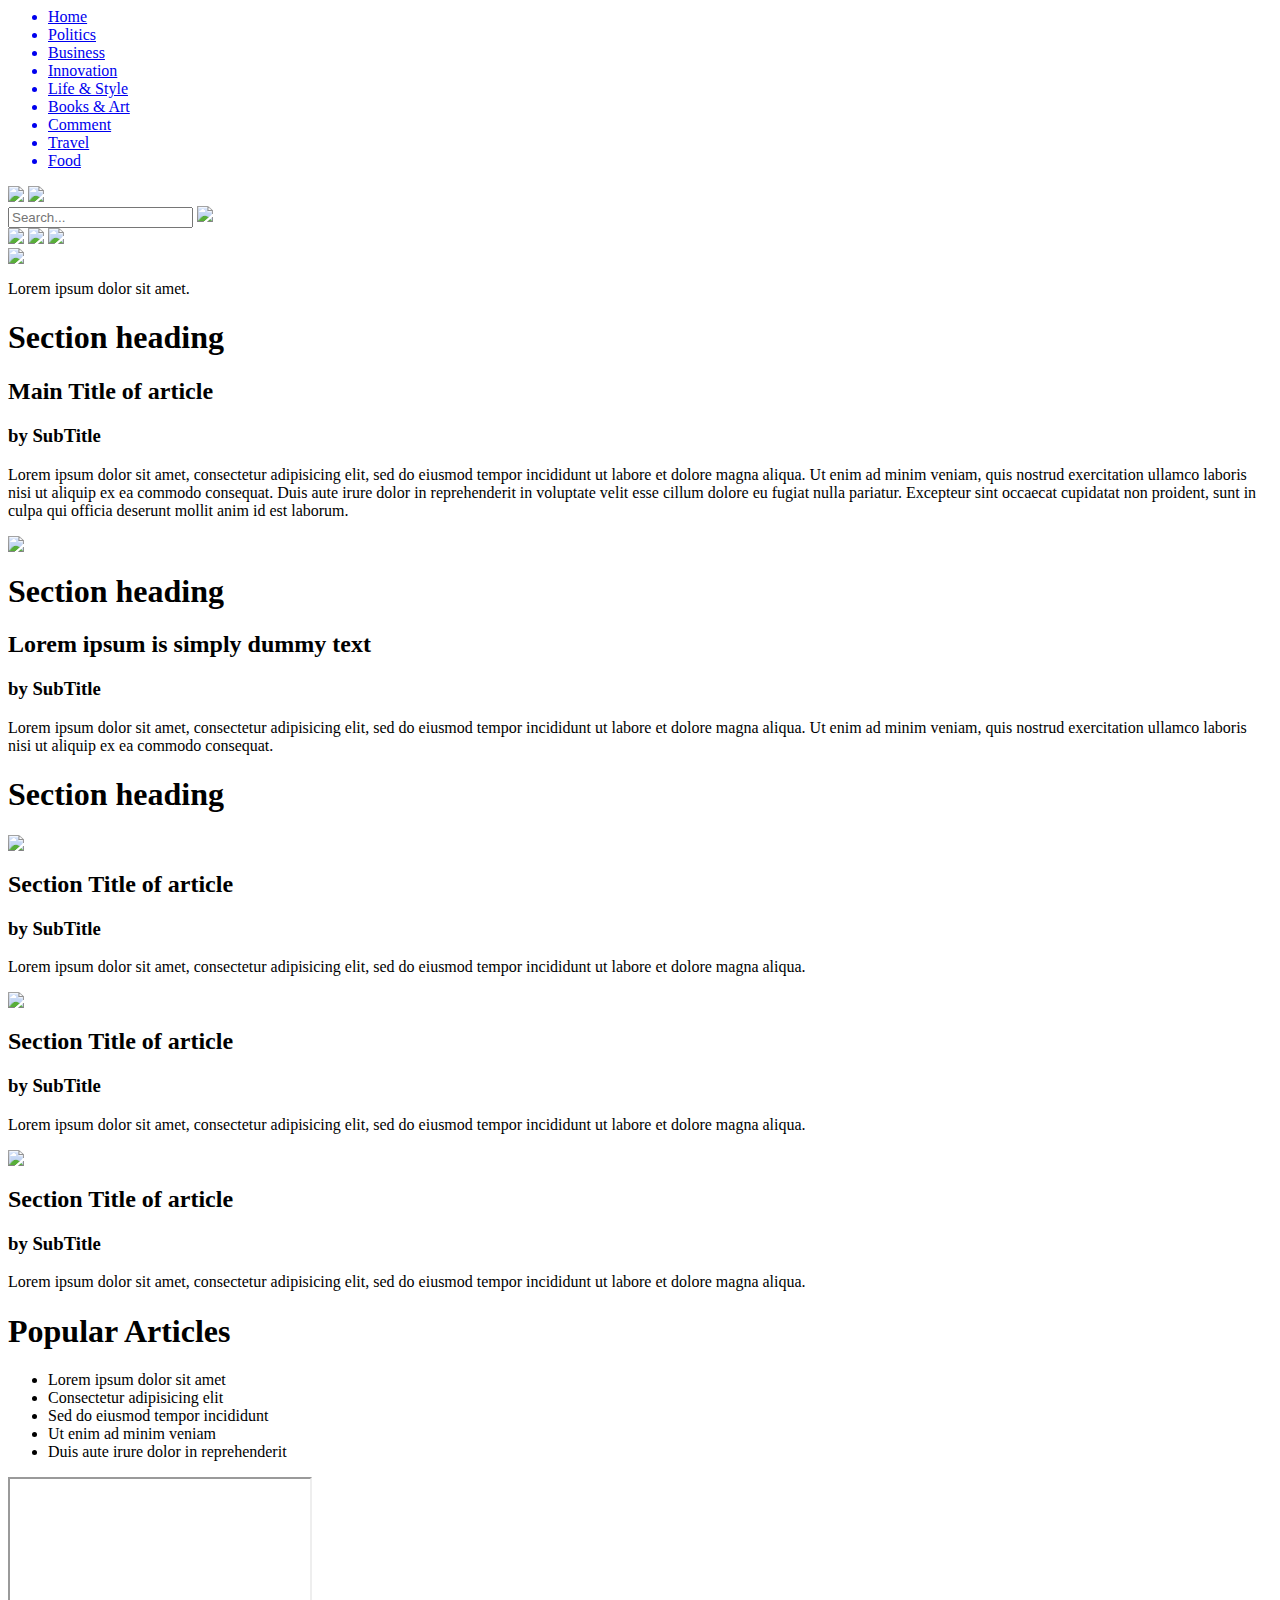
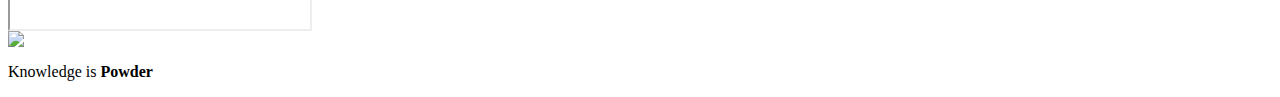
==== public/index.html @ 6d732133 "added html template files" ====
<html>
<head>
  <title>Phychedelhi</title>
  <link rel="stylesheet" type="text/css" href="assests/css/style.css">
</head>
<body>
    <nav>
    <ul>
      <a href="#"><li class="active">Home</li></a>
      <a href="#"><li>Politics</li></a>
      <a href="#"><li>Business</li></a>
      <a href="#"><li>Innovation</li></a>
      <a href="#"><li>Life & Style</li></a>
      <a href="#"><li>Books & Art</li></a>
      <a href="#"><li>Comment</li></a>
      <a href="#"><li>Travel</li></a>
      <a href="#"><li>Food</li></a>
    </ul>
  </nav>
  <div id="container">
    <header class="clearfix">
      <img src="assests/images/logo.png">
      <img src="assests/images/logo-shadow.png" class="shadow">
      <div id="search_bar">
        <input placeholder="Search...">
        <a href="#"><img src="assests/images/search.png"></a>
      </div>
      <div id="social_media">
        <a href="#"><img src="assests/images/twitter-sm.png"></a>
        <a href="#"><img src="assests/images/facebook-sm.png"></a>
        <a href="#"><img src="assests/images/pintrest-sm.png"></a>
      </div>
    </header>
    <div id="main">
      <div id="hero">
        <div id="hero_img">
          <img src="#">
          <p>Lorem ipsum dolor sit amet.</p>
          <div id="pagination">
            <div class="pagination_box page_active"></div>
            <div class="pagination_box"></div>
            <div class="pagination_box"></div>
          </div>
        </div>
      </div><!-- #hero -->
      <div id="main_article">
        <div>
          <h1>Section heading</h1>
        </div>
        <h2>Main Title of article</h2>
        <h3>by SubTitle</h3>
        <p>Lorem ipsum dolor sit amet, consectetur adipisicing elit, sed do eiusmod
        tempor incididunt ut labore et dolore magna aliqua. Ut enim ad minim veniam,
        quis nostrud exercitation ullamco laboris nisi ut aliquip ex ea commodo
        consequat. Duis aute irure dolor in reprehenderit in voluptate velit esse
        cillum dolore eu fugiat nulla pariatur. Excepteur sint occaecat cupidatat non
        proident, sunt in culpa qui officia deserunt mollit anim id est laborum.</p>
      </div><!-- #main_article -->
      <div id="main_box" class="clearfix">
        <img src="#infographic" id="infographic">
        <div id="small_article">
          <div>
            <h1>Section heading</h1>
          </div>
          <h2>Lorem ipsum is simply dummy text</h2>
          <h3>by SubTitle</h3>
          <p>Lorem ipsum dolor sit amet, consectetur adipisicing elit, sed do eiusmod tempor incididunt ut labore et dolore magna aliqua. Ut enim ad minim veniam, quis nostrud exercitation ullamco laboris nisi ut aliquip ex ea commodo consequat.</p>
        </div><!-- #small_article -->
        <div id="left_half">
          <h1>Section heading</h1>
          <div class="right_article">
            <img src="#article_image">
            <h2>Section Title of article</h2>
            <h3>by SubTitle</h3>
            <p>Lorem ipsum dolor sit amet, consectetur adipisicing elit, sed do eiusmod tempor incididunt ut labore et dolore magna aliqua.</p>
          </div>
          <div class="right_article">
            <img src="#article_image">
            <h2>Section Title of article</h2>
            <h3>by SubTitle</h3>
            <p>Lorem ipsum dolor sit amet, consectetur adipisicing elit, sed do eiusmod tempor incididunt ut labore et dolore magna aliqua.</p>
          </div>
          <div class="right_article">
            <img src="#article_image">
            <h2>Section Title of article</h2>
            <h3>by SubTitle</h3>
            <p>Lorem ipsum dolor sit amet, consectetur adipisicing elit, sed do eiusmod tempor incididunt ut labore et dolore magna aliqua.</p>
          </div>
        </div><!-- #left_half -->
        <div id="right_half">
          <h1>Popular Articles</h1>
          <ul id="pop_articles">
            <li>Lorem ipsum dolor sit amet</li>
            <li>Consectetur adipisicing elit</li>
            <li>Sed do eiusmod tempor incididunt</li>
            <li>Ut enim ad minim veniam</li>
            <li>Duis aute irure dolor in reprehenderit</li>
          </ul>
          <div id="video_box">
            <iframe src=""></iframe>
          </div>
        </div><!-- #right_half -->
      </div><!-- #main_box -->
    </div><!-- #main -->
    <footer>
      <div id="ad_banner">
        <img src="#">
      </div>
      <p>Knowledge is <strong>Powder</strong></p>
    </footer>
  </div><!-- #container -->
</body>
</html>
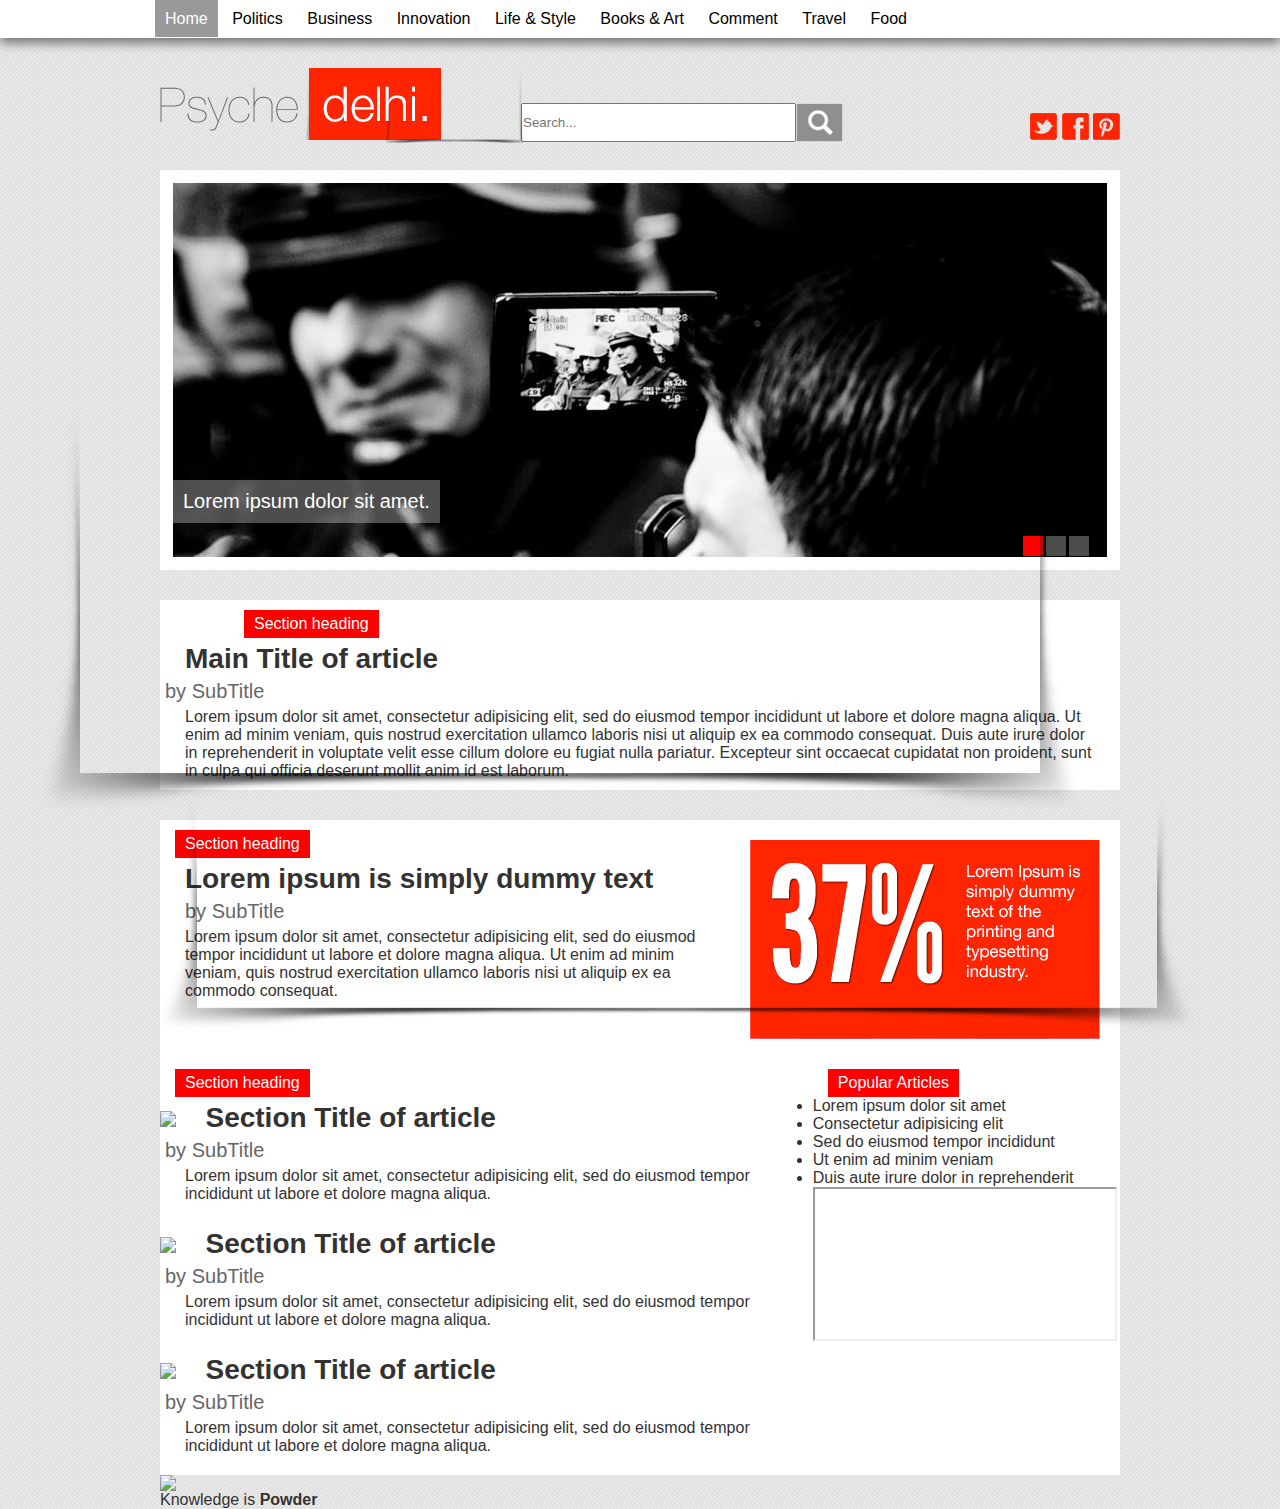
==== commit 2ee78d2d: "html template building" ====
--- a/public/index.html
+++ b/public/index.html
@@ -1,7 +1,7 @@
 <html>
 <head>
   <title>Phychedelhi</title>
-  <link rel="stylesheet" type="text/css" href="assests/css/style.css">
+  <link rel="stylesheet" type="text/css" href="css/style.css">
 </head>
 <body>
     <nav>
@@ -19,22 +19,22 @@
   </nav>
   <div id="container">
     <header class="clearfix">
-      <img src="assests/images/logo.png">
-      <img src="assests/images/logo-shadow.png" class="shadow">
+      <img src="img/logo.png">
+      <img src="img/logo-shadow.png" class="shadow">
       <div id="search_bar">
         <input placeholder="Search...">
-        <a href="#"><img src="assests/images/search.png"></a>
+        <a href="#"><img src="img/search.png"></a>
       </div>
       <div id="social_media">
-        <a href="#"><img src="assests/images/twitter-sm.png"></a>
-        <a href="#"><img src="assests/images/facebook-sm.png"></a>
-        <a href="#"><img src="assests/images/pintrest-sm.png"></a>
+        <a href="#"><img src="img/twitter-sm.png"></a>
+        <a href="#"><img src="img/facebook-sm.png"></a>
+        <a href="#"><img src="img/pintrest-sm.png"></a>
       </div>
     </header>
     <div id="main">
       <div id="hero">
         <div id="hero_img">
-          <img src="#">
+          <img src="img/hero-picture.jpg">
           <p>Lorem ipsum dolor sit amet.</p>
           <div id="pagination">
             <div class="pagination_box page_active"></div>
@@ -43,6 +43,7 @@
           </div>
         </div>
       </div><!-- #hero -->
+      <img id="hero-shadow" src="img/hero-shadow.png">
       <div id="main_article">
         <div>
           <h1>Section heading</h1>
@@ -56,8 +57,9 @@
         cillum dolore eu fugiat nulla pariatur. Excepteur sint occaecat cupidatat non
         proident, sunt in culpa qui officia deserunt mollit anim id est laborum.</p>
       </div><!-- #main_article -->
+      <img id="main_article-shadow" src="img/article1-shadow.png">
       <div id="main_box" class="clearfix">
-        <img src="#infographic" id="infographic">
+        <img src="img/infographic.png" id="infographic">
         <div id="small_article">
           <div>
             <h1>Section heading</h1>
--- a/public/css/style.css
+++ b/public/css/style.css
@@ -0,0 +1,169 @@
+.clearfix:after {
+     visibility: hidden;
+     display: block;
+     font-size: 0;
+     content: " ";
+     clear: both;
+     height: 0;
+}
+* {
+  margin: 0;
+  padding: 0;
+}
+body {
+  background: url("../img/bg.gif");
+  font-family: "HelveticaNeue-Light", "Helvetica Neue Light", "Helvetica Neue", Helvetica, Arial, "Lucida Grande", sans-serif;
+  color: #333232;
+}
+/***** NAV ******/
+nav{
+  padding: 10px;
+  background: #fff;
+  box-shadow: 0 5px 10px rgba(0,0,0,.5);
+}
+nav ul {
+  width: 970;
+  margin: 0 auto;
+}
+nav ul li {
+  display: inline;
+  padding: 10px;
+}
+nav ul a {
+  text-decoration: none;
+  color: black;
+}
+nav ul a li.active {
+  background: #999;
+  color: white;
+}
+#container {
+  width: 960;
+  margin: 0 auto;
+}
+/****** HEADER ******/
+header > img {
+  float: left;
+  margin:30px 30px 30px 0;
+}
+header > img.shadow {
+  position: absolute;
+  left: 384px;
+  top: 41px;
+}
+header div#search_bar {
+  float: left;
+  margin-top: 65px;
+  margin-left:50px; 
+}
+#search_bar input {
+  height: 39px;
+  width: 275px;
+  float: left
+}
+header div#social_media {
+  float: right;
+  margin-top: 75px;
+}
+
+/******** MAIN *******/
+
+#hero {
+  background-color: white;
+  height: 400px;
+}
+#hero-shadow {
+  position: absolute;
+  bottom: 90px;
+  right: 203px;
+}
+#hero_img img {
+  margin: 13px;
+}
+#hero_img p {
+  position: relative;
+  bottom: 90px;
+  left: 13px;
+  background: rgba(255,255,255,.3);
+  color: white;
+  display: inline-block;
+  font-size: 20px;
+  padding: 10px;
+}
+#pagination {
+  position: relative;
+  bottom: 77px;
+  left: 863px;
+}
+div.pagination_box {
+  height: 20px;
+  width: 20px;
+  float: left;
+  margin-right: 3px; 
+  background: rgba(255,255,255,.3);
+}
+div .page_active {
+  background: red;
+}
+
+#main_article {
+  margin-top: 30px;
+  background: white;
+}
+#main_article-shadow {
+  position: absolute;
+}
+
+h1 {
+  margin: 10px 0 0 15px;
+  padding: 5px 10px;
+  background: red;
+  display: inline-block;
+  font-size: 16px;
+  font-weight: normal;
+  color: white;
+}
+h2 {
+  display: inline-block;
+  font-size: 28px;
+  font-weight: bold;
+  margin: 5px 0 0 25px
+}
+h3 {
+  display: inline-block;
+  font-size: 20px;
+  font-weight: lighter;
+  margin: 5px 15px 0 5px;
+  color: #666;
+}
+ #main_article  p {
+  margin: 5px 25px 10px 25px;
+  padding-bottom:10px;
+}
+#main_box {
+  background: white;
+  margin-top: 30px;
+}
+#infographic {
+  float: right;
+  margin: 20px;
+}
+ #main_box  p {
+  margin: 5px 25px 10px 25px;
+  padding-bottom:10px;
+}
+#small_article h2 , h3 {
+  display: block;
+}
+#small_article h3 {
+  margin-left: 25px;
+}
+
+#right_half {
+  float: right;
+  width: 32%;
+}
+#left_half {
+  float: left;
+  width: 68%;
+}
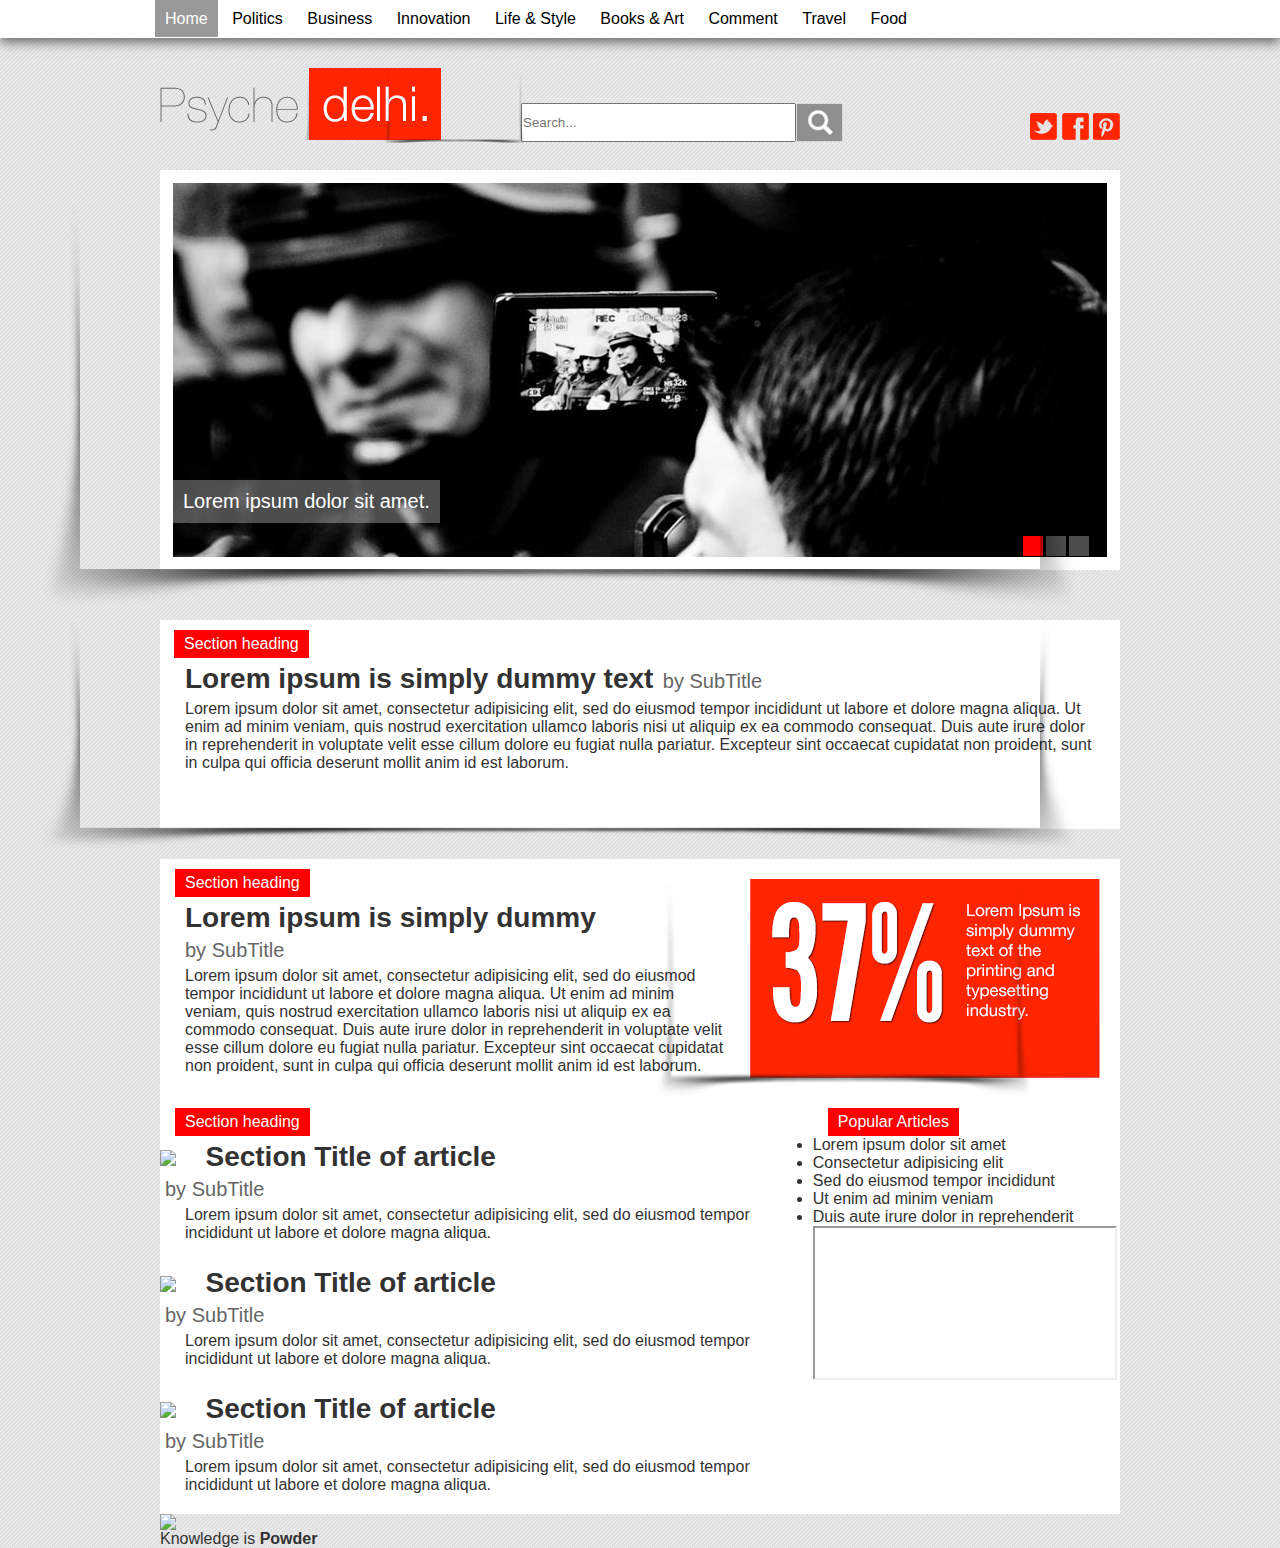
==== commit 4ea7f4e9: "added shadow for main article and infographic" ====
--- a/public/index.html
+++ b/public/index.html
@@ -48,7 +48,7 @@
         <div>
           <h1>Section heading</h1>
         </div>
-        <h2>Main Title of article</h2>
+        <h2>Lorem ipsum is simply dummy text</h2>
         <h3>by SubTitle</h3>
         <p>Lorem ipsum dolor sit amet, consectetur adipisicing elit, sed do eiusmod
         tempor incididunt ut labore et dolore magna aliqua. Ut enim ad minim veniam,
@@ -60,13 +60,14 @@
       <img id="main_article-shadow" src="img/article1-shadow.png">
       <div id="main_box" class="clearfix">
         <img src="img/infographic.png" id="infographic">
+        <img id="infographic-shadow" src="img/infographic-shadow.png">
         <div id="small_article">
           <div>
             <h1>Section heading</h1>
           </div>
-          <h2>Lorem ipsum is simply dummy text</h2>
+          <h2>Lorem ipsum is simply dummy</h2>
           <h3>by SubTitle</h3>
-          <p>Lorem ipsum dolor sit amet, consectetur adipisicing elit, sed do eiusmod tempor incididunt ut labore et dolore magna aliqua. Ut enim ad minim veniam, quis nostrud exercitation ullamco laboris nisi ut aliquip ex ea commodo consequat.</p>
+          <p>Lorem ipsum dolor sit amet, consectetur adipisicing elit, sed do eiusmod tempor incididunt ut labore et dolore magna aliqua. Ut enim ad minim veniam, quis nostrud exercitation ullamco laboris nisi ut aliquip ex ea commodo consequat. Duis aute irure dolor in reprehenderit in voluptate velit esse cillum dolore eu fugiat nulla pariatur. Excepteur sint occaecat cupidatat non proident, sunt in culpa qui officia deserunt mollit anim id est laborum.</p>
         </div><!-- #small_article -->
         <div id="left_half">
           <h1>Section heading</h1>
--- a/public/css/style.css
+++ b/public/css/style.css
@@ -28,12 +28,21 @@
 nav ul li {
   display: inline;
   padding: 10px;
+  -webkit-transition: background .2s;
+  -moz-transition: background .2s;
+  -o-transition: background .2s;
+  -ms-transition: background .2s;
+  transition: background .2s;
 }
 nav ul a {
   text-decoration: none;
   color: black;
 }
 nav ul a li.active {
+  background: #999;
+  color: white;
+}
+nav ul a li:hover {
   background: #999;
   color: white;
 }
@@ -74,7 +83,7 @@
 }
 #hero-shadow {
   position: absolute;
-  bottom: 90px;
+  top: 205px;
   right: 203px;
 }
 #hero_img img {
@@ -107,11 +116,21 @@
 }
 
 #main_article {
-  margin-top: 30px;
+  margin-top: 50px;
   background: white;
+  height: 209px;
 }
 #main_article-shadow {
   position: absolute;
+  right: 203px;
+  top: 620px;
+}
+#main_article div h1 {
+  position: relative;
+  right: 70px;
+}
+#main_article h3 {
+  display: inline-block;
 }
 
 h1 {
@@ -148,6 +167,11 @@
   float: right;
   margin: 20px;
 }
+#infographic-shadow {
+  position: absolute;
+  right: 251px;
+  top: 884px;
+}
  #main_box  p {
   margin: 5px 25px 10px 25px;
   padding-bottom:10px;
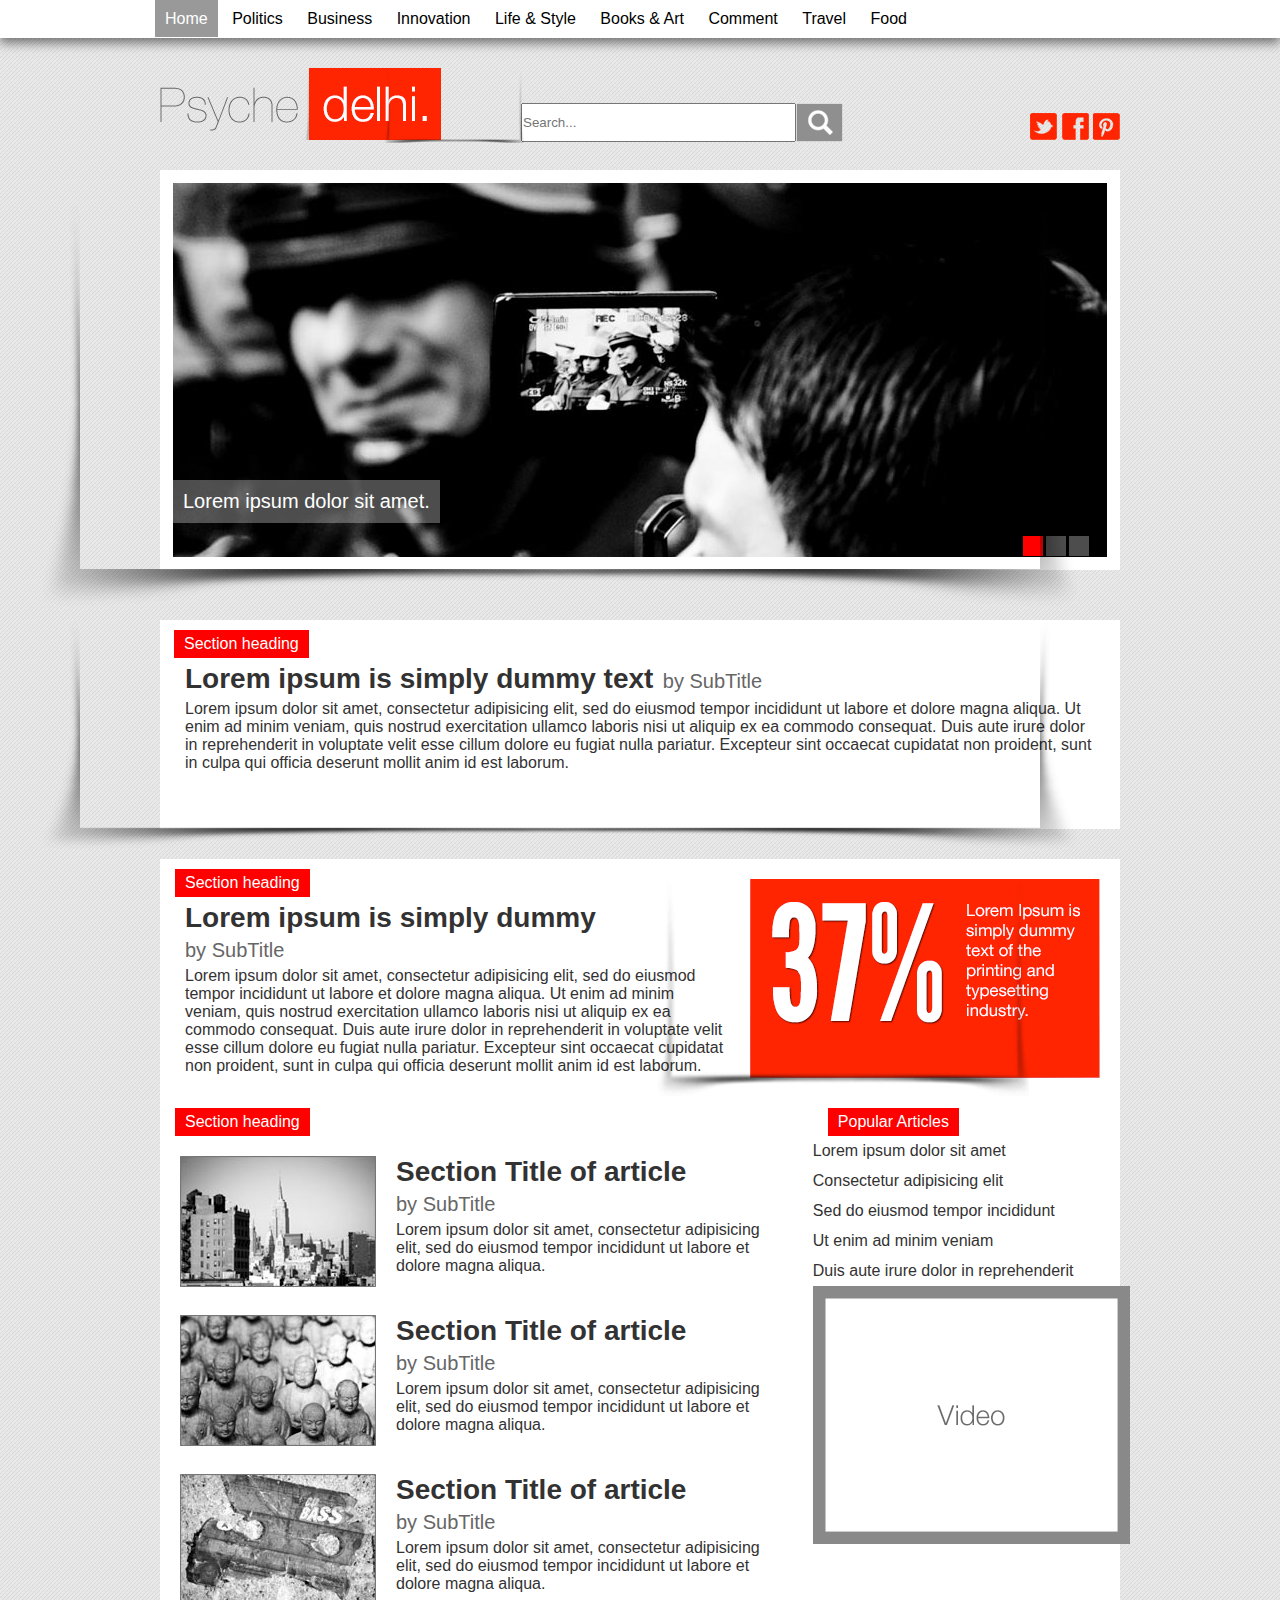
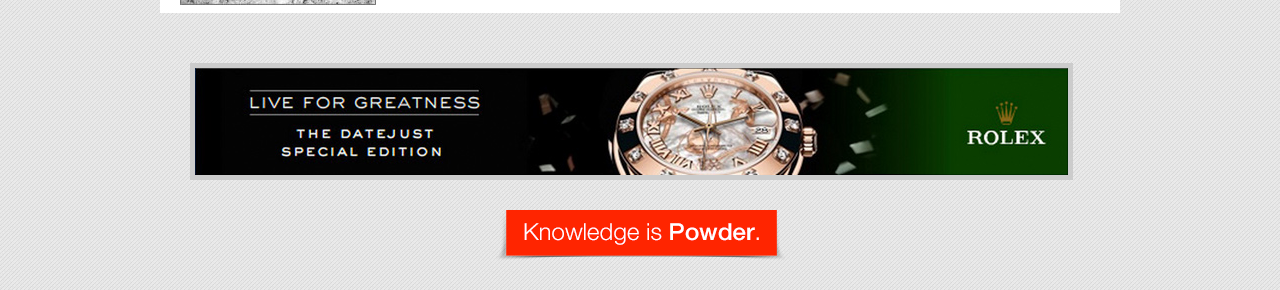
==== commit 71963112: "added pictures" ====
--- a/public/index.html
+++ b/public/index.html
@@ -71,20 +71,21 @@
         </div><!-- #small_article -->
         <div id="left_half">
           <h1>Section heading</h1>
-          <div class="right_article">
-            <img src="#article_image">
+          <div class="left_article">
+            <img src="img/article3.jpg">
+              <h2>Section Title of article</h2>
+              <h3>by SubTitle</h3>
+              <p>Lorem ipsum dolor sit amet, consectetur adipisicing elit, sed do eiusmod tempor incididunt ut labore et dolore magna aliqua.</p>
+
+          </div>
+          <div class="left_article">
+            <img src="img/article4.jpg">
             <h2>Section Title of article</h2>
             <h3>by SubTitle</h3>
             <p>Lorem ipsum dolor sit amet, consectetur adipisicing elit, sed do eiusmod tempor incididunt ut labore et dolore magna aliqua.</p>
           </div>
-          <div class="right_article">
-            <img src="#article_image">
-            <h2>Section Title of article</h2>
-            <h3>by SubTitle</h3>
-            <p>Lorem ipsum dolor sit amet, consectetur adipisicing elit, sed do eiusmod tempor incididunt ut labore et dolore magna aliqua.</p>
-          </div>
-          <div class="right_article">
-            <img src="#article_image">
+          <div class="left_article">
+            <img src="img/article5.jpg">
             <h2>Section Title of article</h2>
             <h3>by SubTitle</h3>
             <p>Lorem ipsum dolor sit amet, consectetur adipisicing elit, sed do eiusmod tempor incididunt ut labore et dolore magna aliqua.</p>
@@ -100,16 +101,16 @@
             <li>Duis aute irure dolor in reprehenderit</li>
           </ul>
           <div id="video_box">
-            <iframe src=""></iframe>
+            <img src="img/video.png">
           </div>
         </div><!-- #right_half -->
       </div><!-- #main_box -->
     </div><!-- #main -->
     <footer>
       <div id="ad_banner">
-        <img src="#">
+        <img src="img/ad_banner.jpg">
       </div>
-      <p>Knowledge is <strong>Powder</strong></p>
+      <img src="img/knowledge_powder.png">
     </footer>
   </div><!-- #container -->
 </body>
--- a/public/css/style.css
+++ b/public/css/style.css
@@ -172,7 +172,7 @@
   right: 251px;
   top: 884px;
 }
- #main_box  p {
+#main_box p {
   margin: 5px 25px 10px 25px;
   padding-bottom:10px;
 }
@@ -182,12 +182,36 @@
 #small_article h3 {
   margin-left: 25px;
 }
-
+#left_half {
+  float: left;
+  width: 68%;
+}
+.left_article h2 {
+  margin-top: 20px;
+  margin-left:0;
+}
+.left_article img {
+  float: left;
+  margin: 20px 20px 0 20px;
+}
+.pull-left {
+  float: left;
+}
 #right_half {
   float: right;
   width: 32%;
 }
-#left_half {
-  float: left;
-  width: 68%;
-}
+#pop_articles {
+  list-style: none;
+  line-height: 30px;
+}
+footer {
+  margin: 50px 0 30px 0;
+  text-align: center;
+}
+footer #ad_banner {
+  margin: 30px;
+  background: #ccc;
+  padding: 5px;
+  width: 873px;
+}
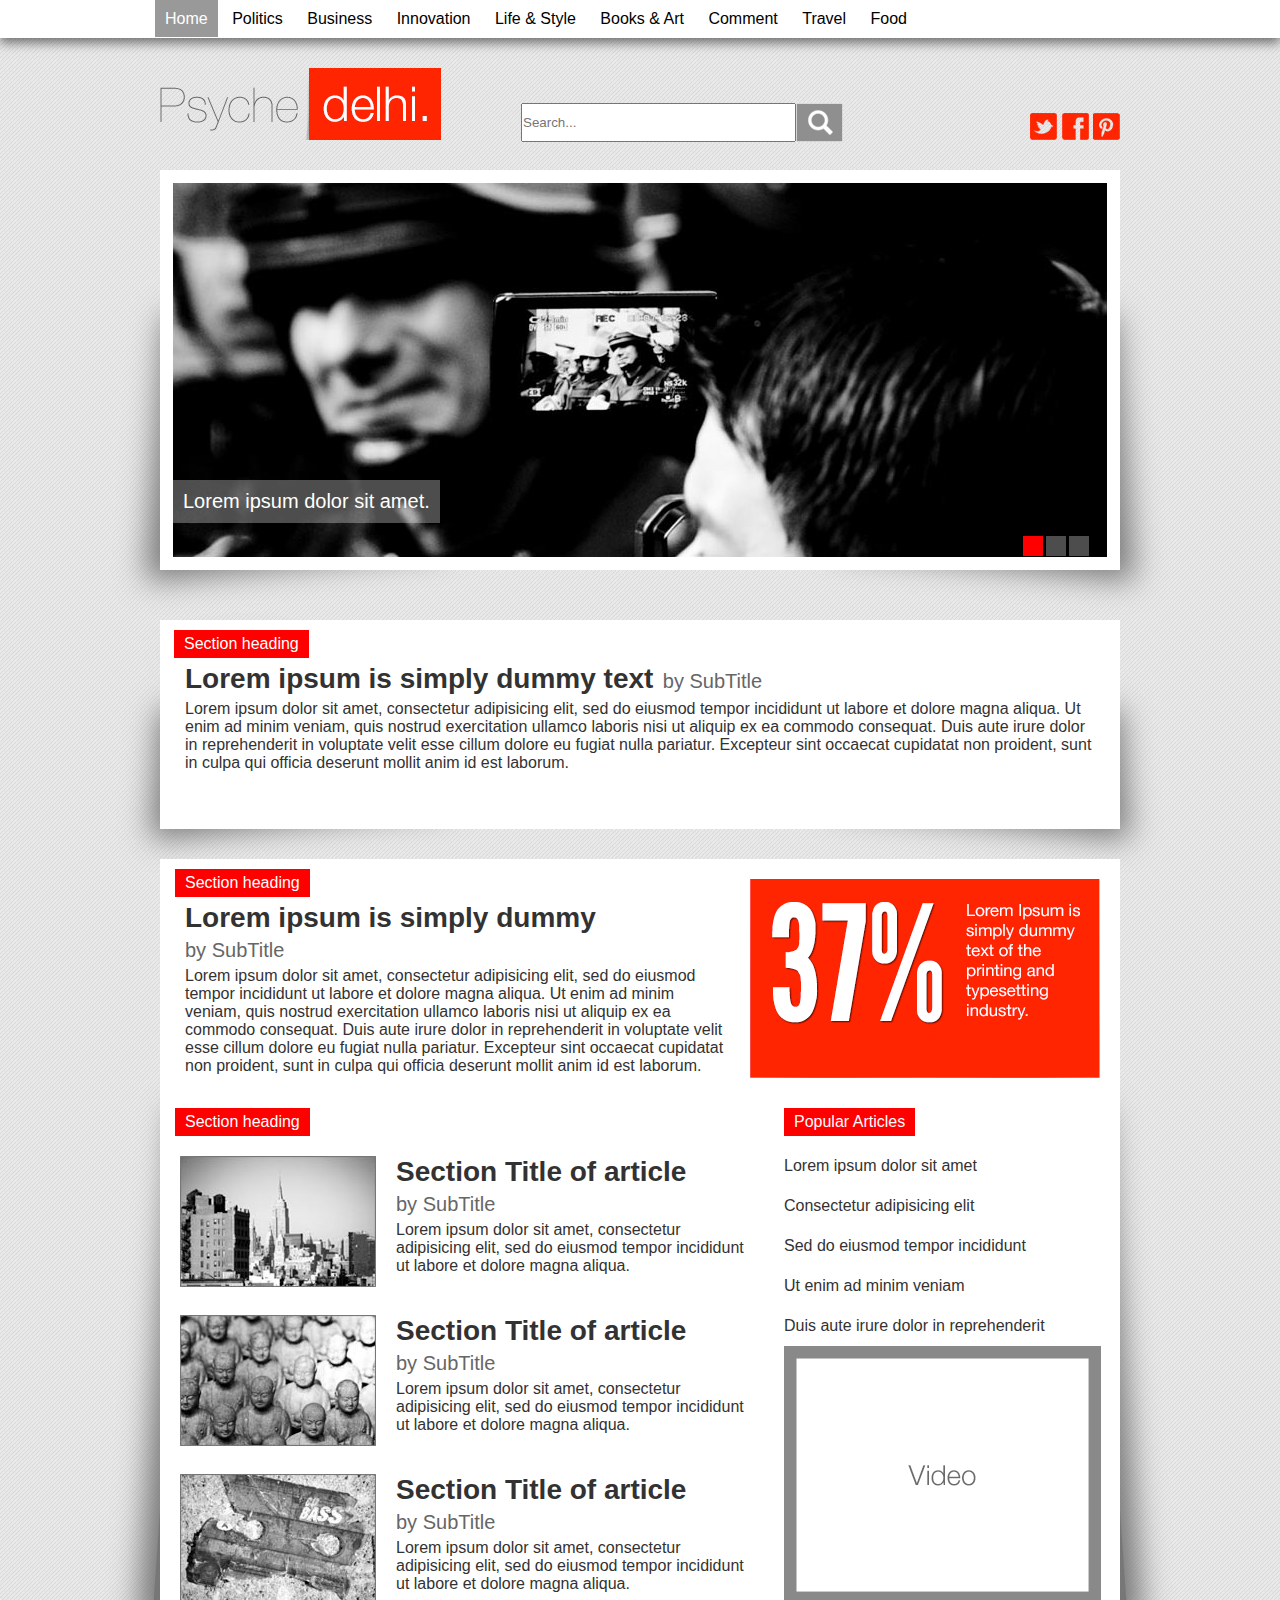
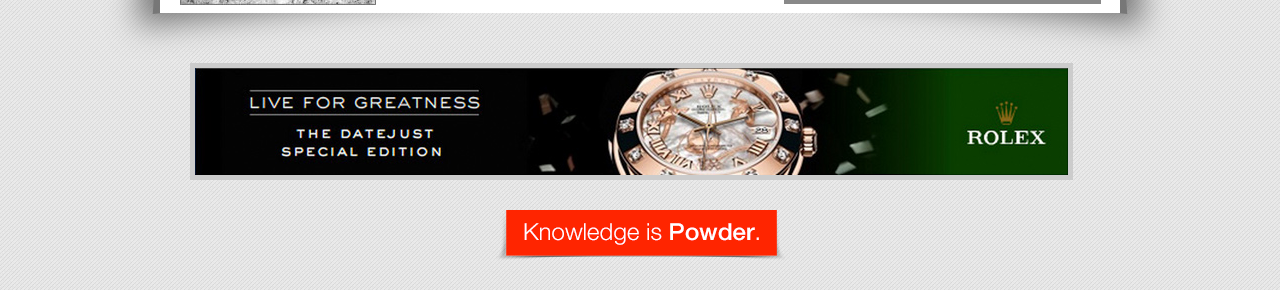
==== commit a3ad8398: "added shadow in css" ====
--- a/public/index.html
+++ b/public/index.html
@@ -20,7 +20,6 @@
   <div id="container">
     <header class="clearfix">
       <img src="img/logo.png">
-      <img src="img/logo-shadow.png" class="shadow">
       <div id="search_bar">
         <input placeholder="Search...">
         <a href="#"><img src="img/search.png"></a>
@@ -32,7 +31,7 @@
       </div>
     </header>
     <div id="main">
-      <div id="hero">
+      <div id="hero" class="shadow">
         <div id="hero_img">
           <img src="img/hero-picture.jpg">
           <p>Lorem ipsum dolor sit amet.</p>
@@ -43,10 +42,9 @@
           </div>
         </div>
       </div><!-- #hero -->
-      <img id="hero-shadow" src="img/hero-shadow.png">
-      <div id="main_article">
+      <div id="main_article" class="shadow">
         <div>
-          <h1>Section heading</h1>
+          <h1 class="shadow">Section heading</h1>
         </div>
         <h2>Lorem ipsum is simply dummy text</h2>
         <h3>by SubTitle</h3>
@@ -57,10 +55,11 @@
         cillum dolore eu fugiat nulla pariatur. Excepteur sint occaecat cupidatat non
         proident, sunt in culpa qui officia deserunt mollit anim id est laborum.</p>
       </div><!-- #main_article -->
-      <img id="main_article-shadow" src="img/article1-shadow.png">
+      <div id="main_box_wrapper" class="shadow">
       <div id="main_box" class="clearfix">
-        <img src="img/infographic.png" id="infographic">
-        <img id="infographic-shadow" src="img/infographic-shadow.png">
+        <div id="infographic">
+          <img src="img/infographic.png" class="shadow">
+        </div>
         <div id="small_article">
           <div>
             <h1>Section heading</h1>
@@ -73,10 +72,9 @@
           <h1>Section heading</h1>
           <div class="left_article">
             <img src="img/article3.jpg">
-              <h2>Section Title of article</h2>
-              <h3>by SubTitle</h3>
-              <p>Lorem ipsum dolor sit amet, consectetur adipisicing elit, sed do eiusmod tempor incididunt ut labore et dolore magna aliqua.</p>
-
+            <h2>Section Title of article</h2>
+            <h3>by SubTitle</h3>
+            <p>Lorem ipsum dolor sit amet, consectetur adipisicing elit, sed do eiusmod tempor incididunt ut labore et dolore magna aliqua.</p>
           </div>
           <div class="left_article">
             <img src="img/article4.jpg">
@@ -106,6 +104,7 @@
         </div><!-- #right_half -->
       </div><!-- #main_box -->
     </div><!-- #main -->
+    </div>
     <footer>
       <div id="ad_banner">
         <img src="img/ad_banner.jpg">
--- a/public/css/style.css
+++ b/public/css/style.css
@@ -1,11 +1,14 @@
 .clearfix:after {
-     visibility: hidden;
-     display: block;
-     font-size: 0;
-     content: " ";
-     clear: both;
-     height: 0;
-}
+  visibility: hidden;
+  display: block;
+  font-size: 0;
+  content: " ";
+  clear: both;
+  height: 0;
+}
+/*.shadow {
+  box-shadow: 
+}*/
 * {
   margin: 0;
   padding: 0;
@@ -54,11 +57,7 @@
 header > img {
   float: left;
   margin:30px 30px 30px 0;
-}
-header > img.shadow {
-  position: absolute;
-  left: 384px;
-  top: 41px;
+  z-index: 1;
 }
 header div#search_bar {
   float: left;
@@ -81,11 +80,6 @@
   background-color: white;
   height: 400px;
 }
-#hero-shadow {
-  position: absolute;
-  top: 205px;
-  right: 203px;
-}
 #hero_img img {
   margin: 13px;
 }
@@ -159,6 +153,9 @@
   margin: 5px 25px 10px 25px;
   padding-bottom:10px;
 }
+#main_box_wrapper {
+  position: relative;
+}
 #main_box {
   background: white;
   margin-top: 30px;
@@ -167,11 +164,6 @@
   float: right;
   margin: 20px;
 }
-#infographic-shadow {
-  position: absolute;
-  right: 251px;
-  top: 884px;
-}
 #main_box p {
   margin: 5px 25px 10px 25px;
   padding-bottom:10px;
@@ -184,7 +176,7 @@
 }
 #left_half {
   float: left;
-  width: 68%;
+  width: 65%;
 }
 .left_article h2 {
   margin-top: 20px;
@@ -199,11 +191,18 @@
 }
 #right_half {
   float: right;
-  width: 32%;
+  width: 35%;
+}
+#right_half h1 {
+  margin: 10px 0;
 }
 #pop_articles {
   list-style: none;
-  line-height: 30px;
+  line-height: 40px;
+}
+#video_box {
+
+  margin-right: 0px;
 }
 footer {
   margin: 50px 0 30px 0;
@@ -215,3 +214,47 @@
   padding: 5px;
   width: 873px;
 }
+
+
+
+
+/*==================================================
+ * shadow
+ * ===============================================*/
+.shadow
+{
+  position: relative;
+}
+.shadow:before, .shadow:after
+{
+  z-index: -1;
+  position: absolute;
+  content: "";
+  bottom: 18px;
+  left: 10px;
+  width: 80%;
+  top: 30%;
+  max-width:300px;
+  background: #777;
+  -webkit-box-shadow: -15px 10px 30px #777;
+  -moz-box-shadow: -15px 10px 30px #777;
+  box-shadow: -15px 10px 30px #777;
+  -webkit-transform: rotate(-6deg) skew(-10deg);
+  -moz-transform: rotate(-6deg) skew(-10deg);
+  -o-transform: rotate(-6deg) skew(-10deg);
+  -ms-transform: rotate(-6deg) skew(-10deg);
+  transform: rotate(-6deg) skew(-10deg);
+}
+.shadow:after
+{
+  -webkit-box-shadow: 15px 10px 30px #777;
+  -moz-box-shadow: 15px 10px 30px #777;
+  box-shadow: 15px 10px 30px #777;
+  -webkit-transform: rotate(6deg) skew(10deg);
+  -moz-transform: rotate(6deg) skew(10deg);
+  -o-transform: rotate(6deg) skew(10deg);
+  -ms-transform: rotate(6deg) skew(10deg);
+  transform: rotate(6deg) skew(10deg);
+  right: 10px;
+  left: auto;
+}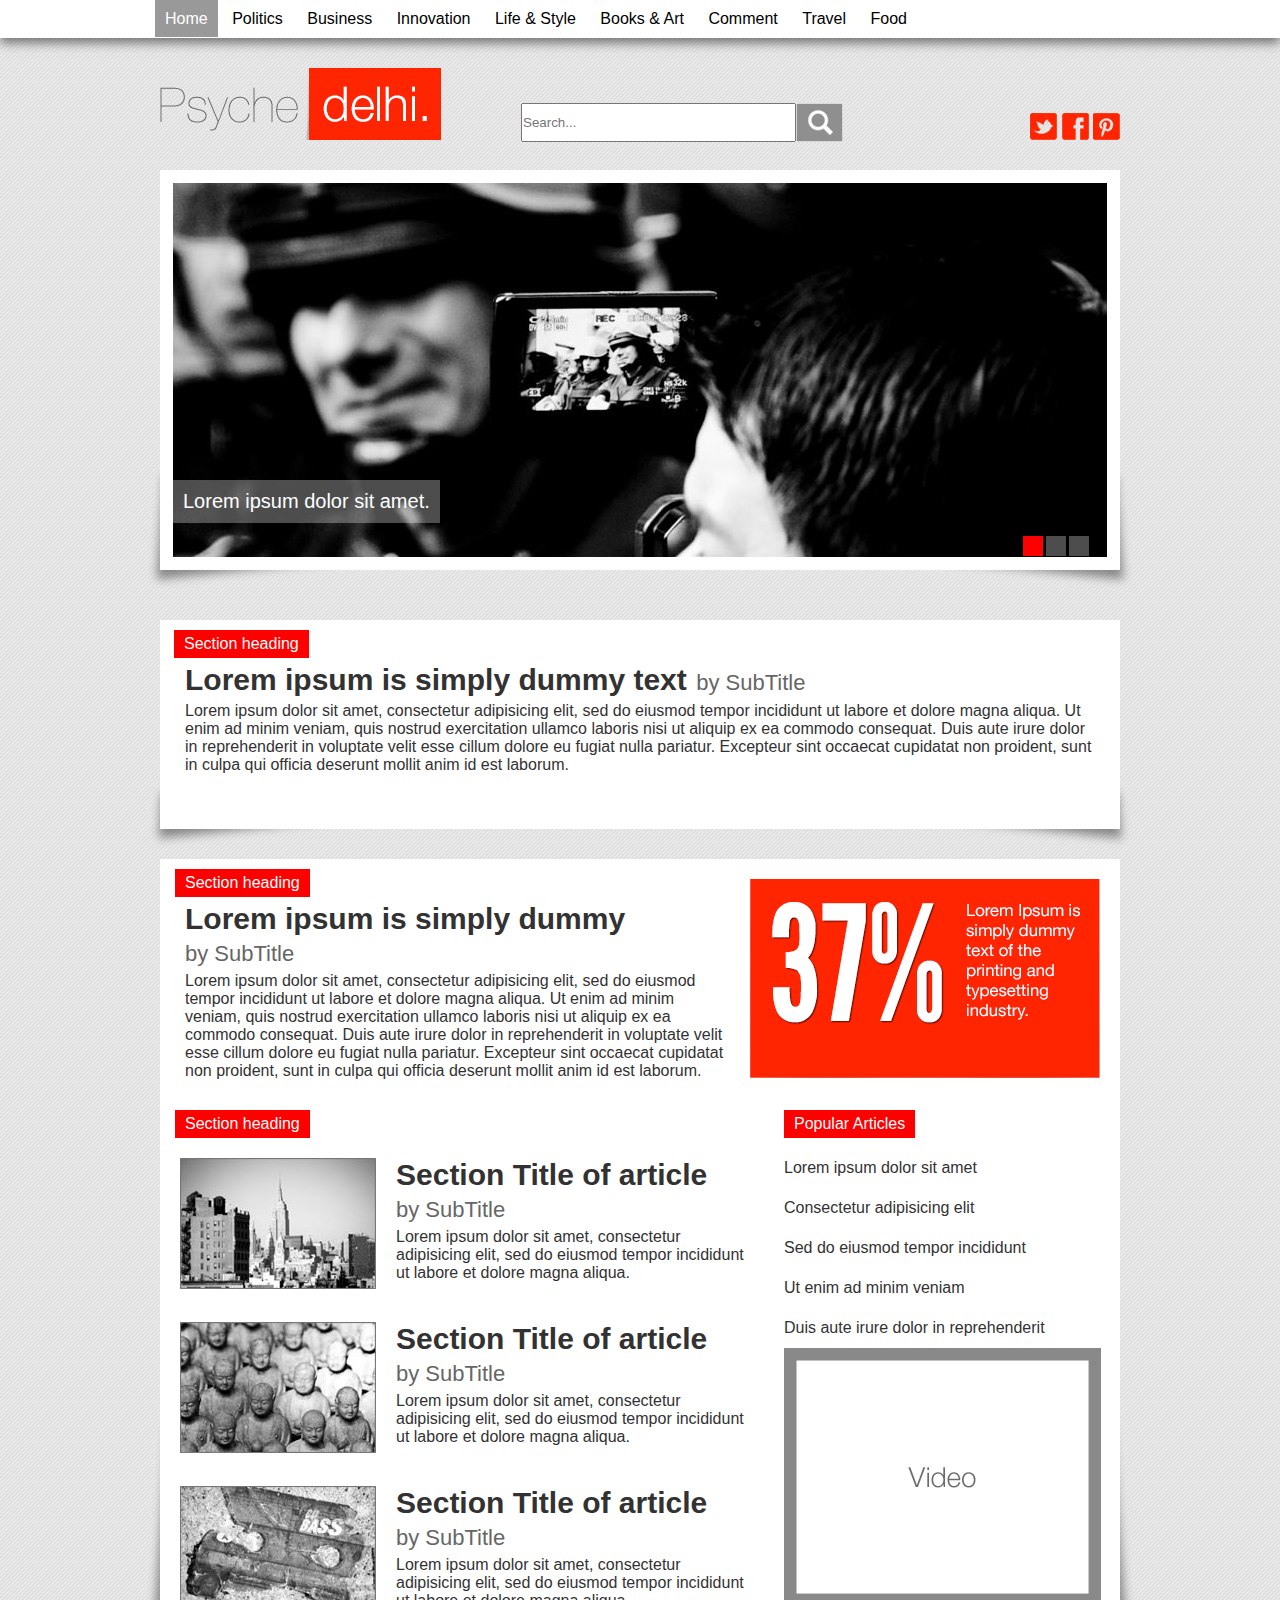
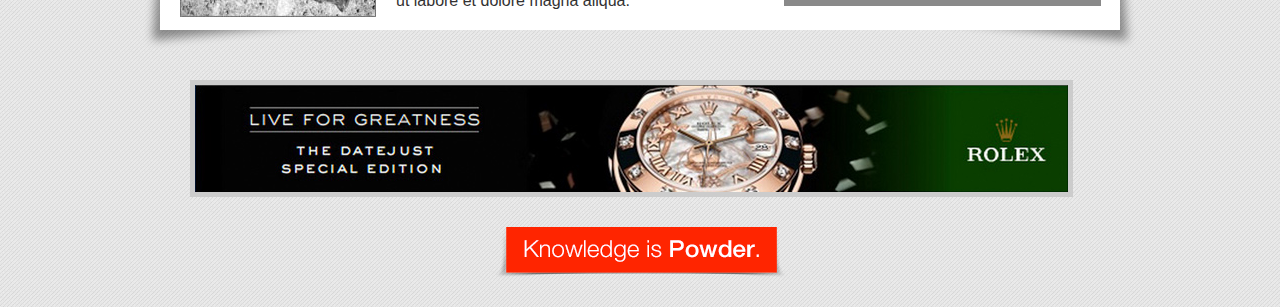
==== commit 4a932331: "added the news page" ====
--- a/public/index.html
+++ b/public/index.html
@@ -103,8 +103,8 @@
           </div>
         </div><!-- #right_half -->
       </div><!-- #main_box -->
+      </div><!-- #main_box_wrapper -->
     </div><!-- #main -->
-    </div>
     <footer>
       <div id="ad_banner">
         <img src="img/ad_banner.jpg">
--- a/public/css/style.css
+++ b/public/css/style.css
@@ -6,9 +6,7 @@
   clear: both;
   height: 0;
 }
-/*.shadow {
-  box-shadow: 
-}*/
+
 * {
   margin: 0;
   padding: 0;
@@ -18,7 +16,9 @@
   font-family: "HelveticaNeue-Light", "Helvetica Neue Light", "Helvetica Neue", Helvetica, Arial, "Lucida Grande", sans-serif;
   color: #333232;
 }
-/***** NAV ******/
+/*================================================*
+ * NAV                                            *
+ *================================================*/
 nav{
   padding: 10px;
   background: #fff;
@@ -53,7 +53,9 @@
   width: 960;
   margin: 0 auto;
 }
-/****** HEADER ******/
+/*================================================*
+ * HEADER                                         *
+ *================================================*/
 header > img {
   float: left;
   margin:30px 30px 30px 0;
@@ -73,8 +75,9 @@
   float: right;
   margin-top: 75px;
 }
-
-/******** MAIN *******/
+/*================================================*
+ * MAIN                                           *
+ *================================================*/
 
 #hero {
   background-color: white;
@@ -138,13 +141,13 @@
 }
 h2 {
   display: inline-block;
-  font-size: 28px;
+  font-size: 30px;
   font-weight: bold;
   margin: 5px 0 0 25px
 }
 h3 {
   display: inline-block;
-  font-size: 20px;
+  font-size: 22px;
   font-weight: lighter;
   margin: 5px 15px 0 5px;
   color: #666;
@@ -215,12 +218,9 @@
   width: 873px;
 }
 
-
-
-
-/*==================================================
- * shadow
- * ===============================================*/
+/*================================================*
+ * shadow                                         *
+ *================================================*/
 .shadow
 {
   position: relative;
@@ -233,12 +233,12 @@
   bottom: 18px;
   left: 10px;
   width: 80%;
-  top: 30%;
+  top: 70%;
   max-width:300px;
-  background: #777;
-  -webkit-box-shadow: -15px 10px 30px #777;
-  -moz-box-shadow: -15px 10px 30px #777;
-  box-shadow: -15px 10px 30px #777;
+  background: rgba(0,0,0,.4);
+  -webkit-box-shadow: -10px 10px 10px rgba(0,0,0,.4);
+  -moz-box-shadow: -10px 10px 10px rgba(0,0,0,.4);
+  box-shadow: -10px 10px 10px rgba(0,0,0,.4);
   -webkit-transform: rotate(-6deg) skew(-10deg);
   -moz-transform: rotate(-6deg) skew(-10deg);
   -o-transform: rotate(-6deg) skew(-10deg);
@@ -247,9 +247,9 @@
 }
 .shadow:after
 {
-  -webkit-box-shadow: 15px 10px 30px #777;
-  -moz-box-shadow: 15px 10px 30px #777;
-  box-shadow: 15px 10px 30px #777;
+  -webkit-box-shadow: 10px 10px 10px rgba(0,0,0,.4);
+  -moz-box-shadow: 10px 10px 10px rgba(0,0,0,.4);
+  box-shadow: 10px 10px 10px rgba(0,0,0,.4);
   -webkit-transform: rotate(6deg) skew(10deg);
   -moz-transform: rotate(6deg) skew(10deg);
   -o-transform: rotate(6deg) skew(10deg);
@@ -257,4 +257,69 @@
   transform: rotate(6deg) skew(10deg);
   right: 10px;
   left: auto;
-}+}
+
+
+/*====================================*
+ * News page css                      *
+ *====================================*/
+
+#holder {
+  background: white;
+  height: 110px;
+}
+#article_holder {
+  background: white;
+  text-align: center;
+  height: 110px;
+  overflow: hidden;
+}
+#article_holder div {
+  float: left;
+  width:200px;
+  padding: 2px 0;
+  background: #ccc;
+  margin: 20px 0 0 90px
+}
+#article_holder h1 {
+  position: relative;
+  bottom: 95px;
+  left: 27px;
+}
+
+#mid_box {
+  margin-top: 50px;
+  background: white;
+  height: 500px;
+}
+#mid_box div h3 {
+  display: inline-block;
+}
+.article {
+  margin: 25px;
+  font-size: 16px;
+}
+#bottom_box {
+  background: white;
+  height: 550px;
+  margin-top: 50px; 
+}
+#bottom_box div h3 {
+  display: inline-block;
+}
+#bottom_box div h2 {
+  margin: 0;
+}
+#comment_box {
+  text-align: center;
+}
+textarea {
+  border: 0 solid rgba(0,0,0,.2);
+  box-shadow: 0px 0px 4px inset;
+  background: #eee;
+  width: 912.5px;
+  height: 200px;
+  resize: none
+}
+
+
